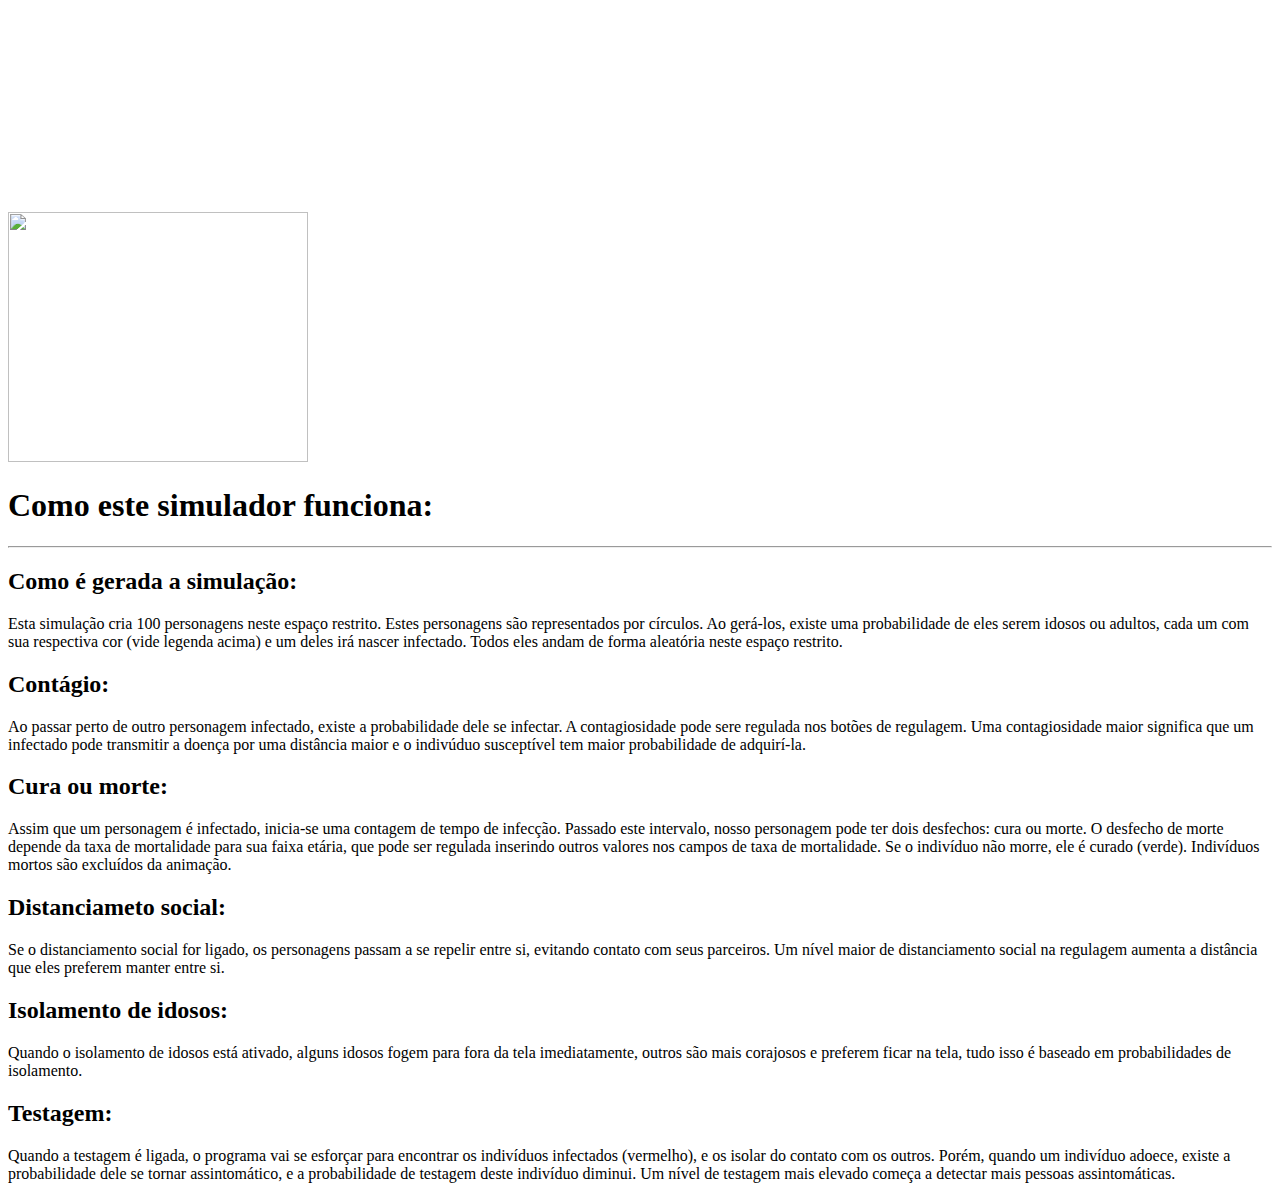
==== simulador.html @ 1e505b1a "Add files via upload" ====
<!DOCTYPE html>
<html lang="en">
  <head>
    <script src="p5.js"></script>
    <script src="p5.sound.min.js"></script>
    <link rel="stylesheet" type="text/css" href="style.css">
    <meta charset="utf-8">
    <script src="Chart.min.js"></script>
  </head>


<body>
    <script src="population.js"></script>
    <script src="person.js"></script>
    <div class="grafico">
      <canvas id="chart" width="400px" height="200px"></canvas>
      <script src="chart.js"></script>
    </div>
  <div class="legenda">
    <img src="img/legenda01.jpg" width="300px" height="250px">
  </div>
  <div class="explain">
    <h1>Como este simulador funciona:</h1>
    <hr>
    <h2>Como é gerada a simulação:</h2>
    <p>Esta simulação cria 100 personagens neste espaço restrito. Estes personagens são representados
    por círculos. Ao gerá-los, existe uma probabilidade de eles serem idosos ou adultos, cada um com
    sua respectiva cor (vide legenda acima) e um deles irá nascer infectado. Todos eles andam de forma aleatória
    neste espaço restrito.
    </p>
    <h2>Contágio:</h2>
    <p>Ao passar perto de outro personagem infectado, existe a probabilidade dele se infectar. A contagiosidade pode sere
    regulada nos botões de regulagem. Uma contagiosidade maior significa que um infectado pode transmitir a doença por uma distância maior
    e o indivúduo susceptível tem maior probabilidade de adquirí-la.</p>
    <h2>Cura ou morte:</h2>
    <p>Assim que um personagem é infectado, inicia-se uma contagem de tempo de infecção. Passado este intervalo, nosso personagem
    pode ter dois desfechos: cura ou morte.
    O desfecho de morte depende da taxa de mortalidade para sua faixa etária, que pode ser regulada inserindo outros valores nos campos
    de taxa de mortalidade. Se o indivíduo não morre, ele é curado (verde). Indivíduos mortos são excluídos da animação.</p>
    <h2>Distanciameto social:</h2>
    <p>Se o distanciamento social for ligado, os personagens passam a se repelir entre si, evitando contato com seus parceiros.
    Um nível maior de distanciamento social na regulagem aumenta a distância que eles preferem manter entre si.</p>
    <h2>Isolamento de idosos:</h2>
    <p>Quando o isolamento de idosos está ativado, alguns idosos fogem para fora da tela imediatamente, outros são mais corajosos
    e preferem ficar na tela, tudo isso é baseado em probabilidades de isolamento.</p>
    <h2>Testagem:</h2>
    <p>Quando a testagem é ligada, o programa vai se esforçar para encontrar os indivíduos infectados (vermelho), e os isolar do contato com os outros.
    Porém, quando um indivíduo adoece, existe a probabilidade dele se tornar assintomático, e a probabilidade de testagem deste indivíduo diminui.
    Um nível de testagem mais elevado começa a detectar mais pessoas assintomáticas.</p>
  </div>
</body>

</html>
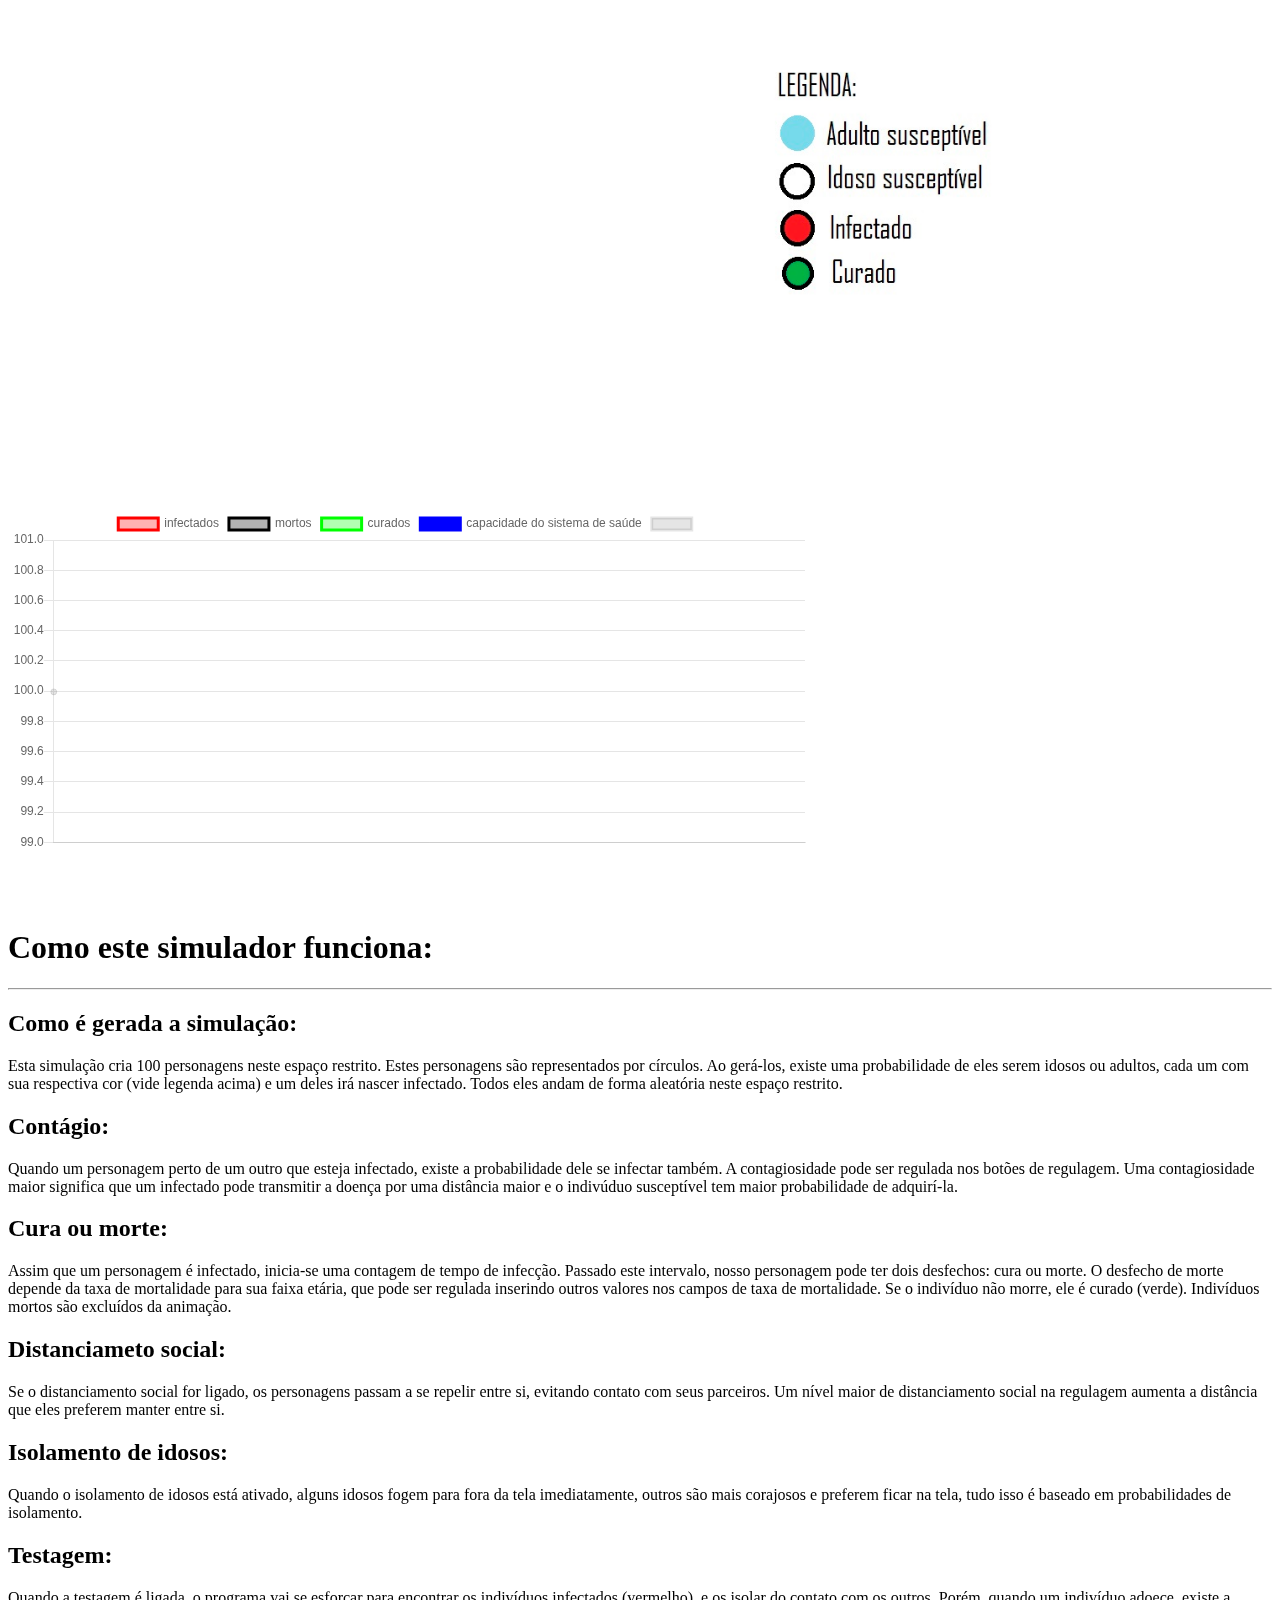
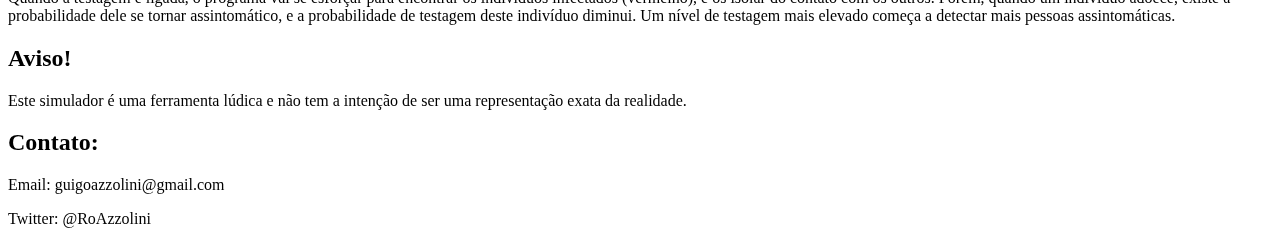
==== commit 1830f29f: "Update simulador.html" ====
--- a/simulador.html
+++ b/simulador.html
@@ -29,7 +29,7 @@
     neste espaço restrito.
     </p>
     <h2>Contágio:</h2>
-    <p>Ao passar perto de outro personagem infectado, existe a probabilidade dele se infectar. A contagiosidade pode sere
+    <p>Quando um personagem perto de um outro que esteja infectado, existe a probabilidade dele se infectar também. A contagiosidade pode ser
     regulada nos botões de regulagem. Uma contagiosidade maior significa que um infectado pode transmitir a doença por uma distância maior
     e o indivúduo susceptível tem maior probabilidade de adquirí-la.</p>
     <h2>Cura ou morte:</h2>
@@ -47,6 +47,11 @@
     <p>Quando a testagem é ligada, o programa vai se esforçar para encontrar os indivíduos infectados (vermelho), e os isolar do contato com os outros.
     Porém, quando um indivíduo adoece, existe a probabilidade dele se tornar assintomático, e a probabilidade de testagem deste indivíduo diminui.
     Um nível de testagem mais elevado começa a detectar mais pessoas assintomáticas.</p>
+    <h2>Aviso!</h2>
+    <p>Este simulador é uma ferramenta lúdica e não tem a intenção de ser uma representação exata da realidade.</p>
+    <h2>Contato:</h2>
+    <p>Email: guigoazzolini@gmail.com</p>
+    <p>Twitter: @RoAzzolini</p>
   </div>
 </body>
 
--- a/style.css
+++ b/style.css
@@ -0,0 +1,31 @@
+html{
+
+}
+
+body {
+  font-weight: 300;
+  overflow-x: hidden;
+  margin-top: : 0px;
+  display: flex;
+}
+
+.grafico {
+    display: flex;
+    /* margin-left: 0px; */
+    width: 800px;
+    height: 350px;
+    padding-top: 500px;
+}
+
+.legenda {
+  /* width: 20px;
+  height: 20px; */
+  display: flex;
+  margin-left: -100px;
+  margin-top: 50px;
+}
+
+.explain{
+  margin-left: -1000px;
+  margin-top: 900px;
+}
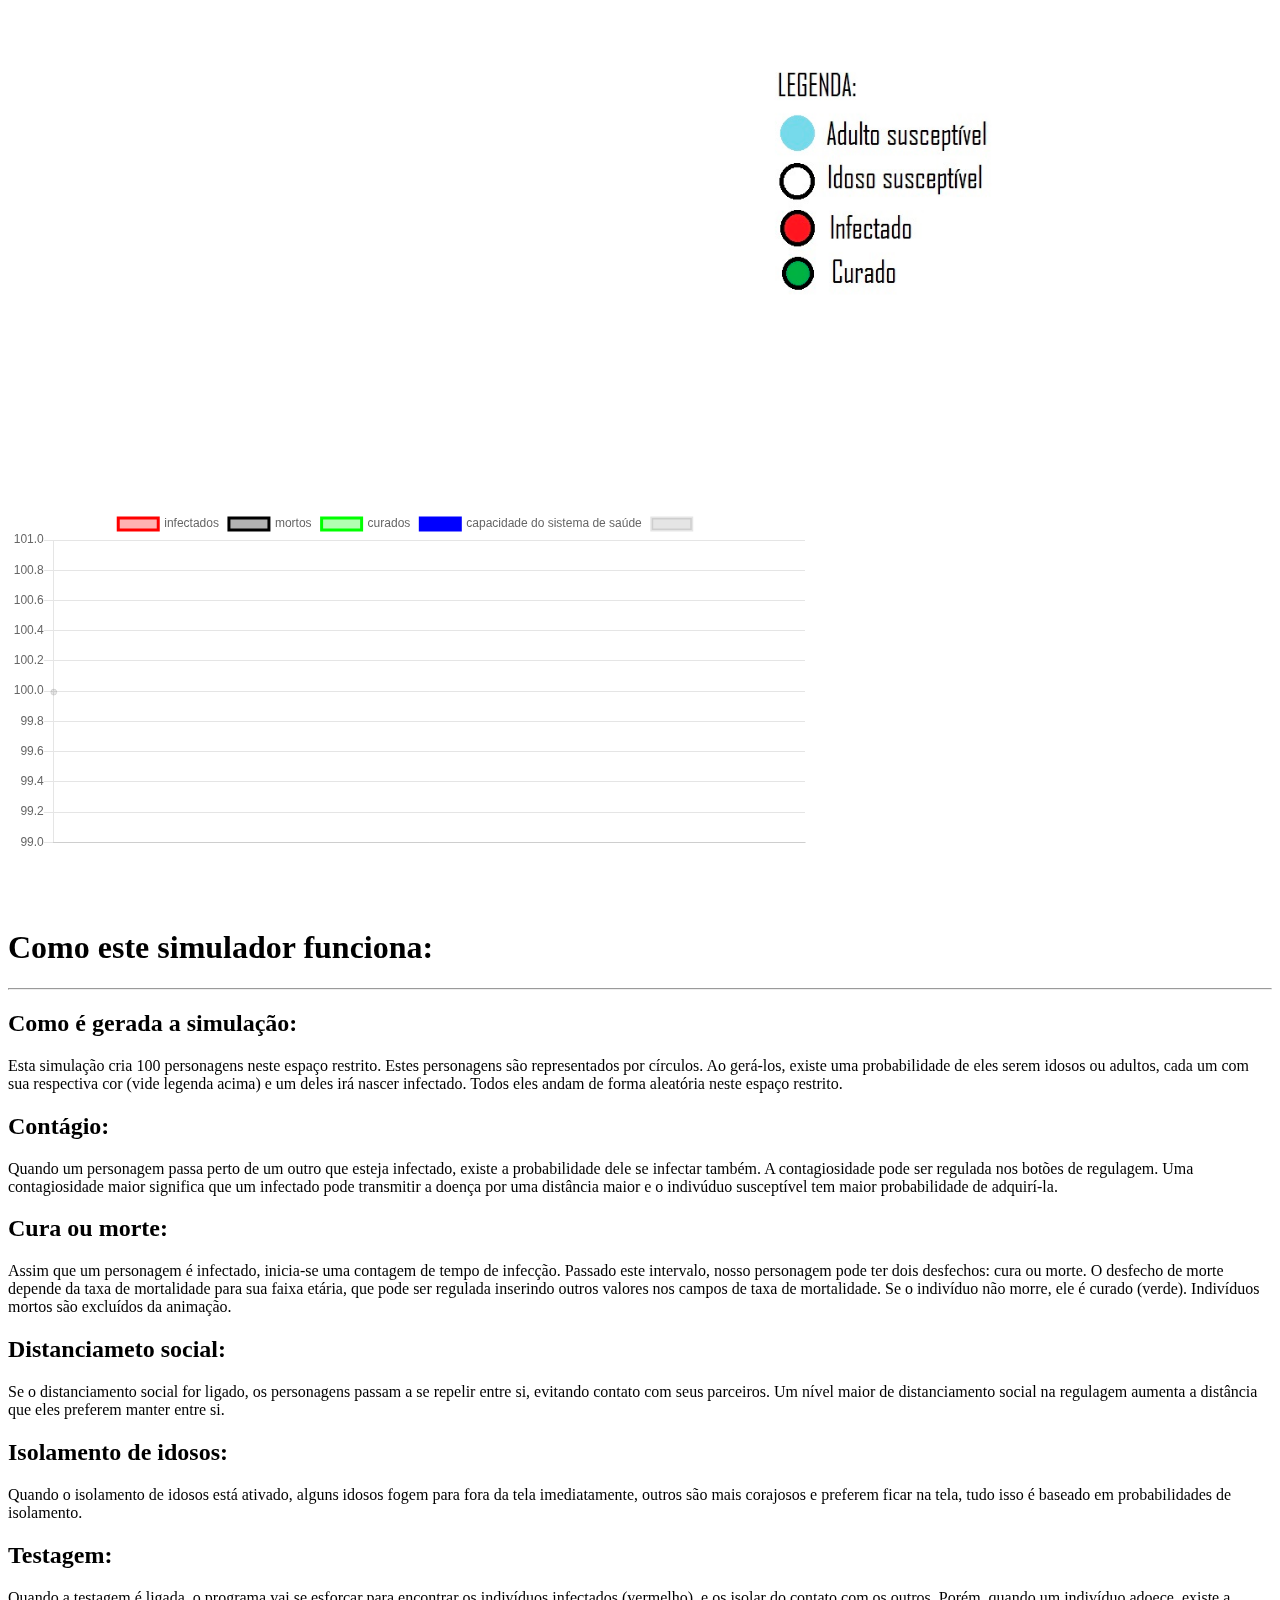
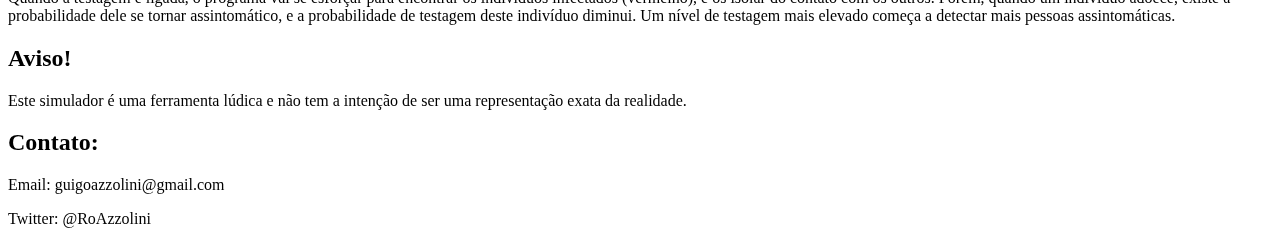
==== commit e6fe3425: "Update simulador.html" ====
--- a/simulador.html
+++ b/simulador.html
@@ -29,7 +29,7 @@
     neste espaço restrito.
     </p>
     <h2>Contágio:</h2>
-    <p>Quando um personagem perto de um outro que esteja infectado, existe a probabilidade dele se infectar também. A contagiosidade pode ser
+    <p>Quando um personagem passa perto de um outro que esteja infectado, existe a probabilidade dele se infectar também. A contagiosidade pode ser
     regulada nos botões de regulagem. Uma contagiosidade maior significa que um infectado pode transmitir a doença por uma distância maior
     e o indivúduo susceptível tem maior probabilidade de adquirí-la.</p>
     <h2>Cura ou morte:</h2>
